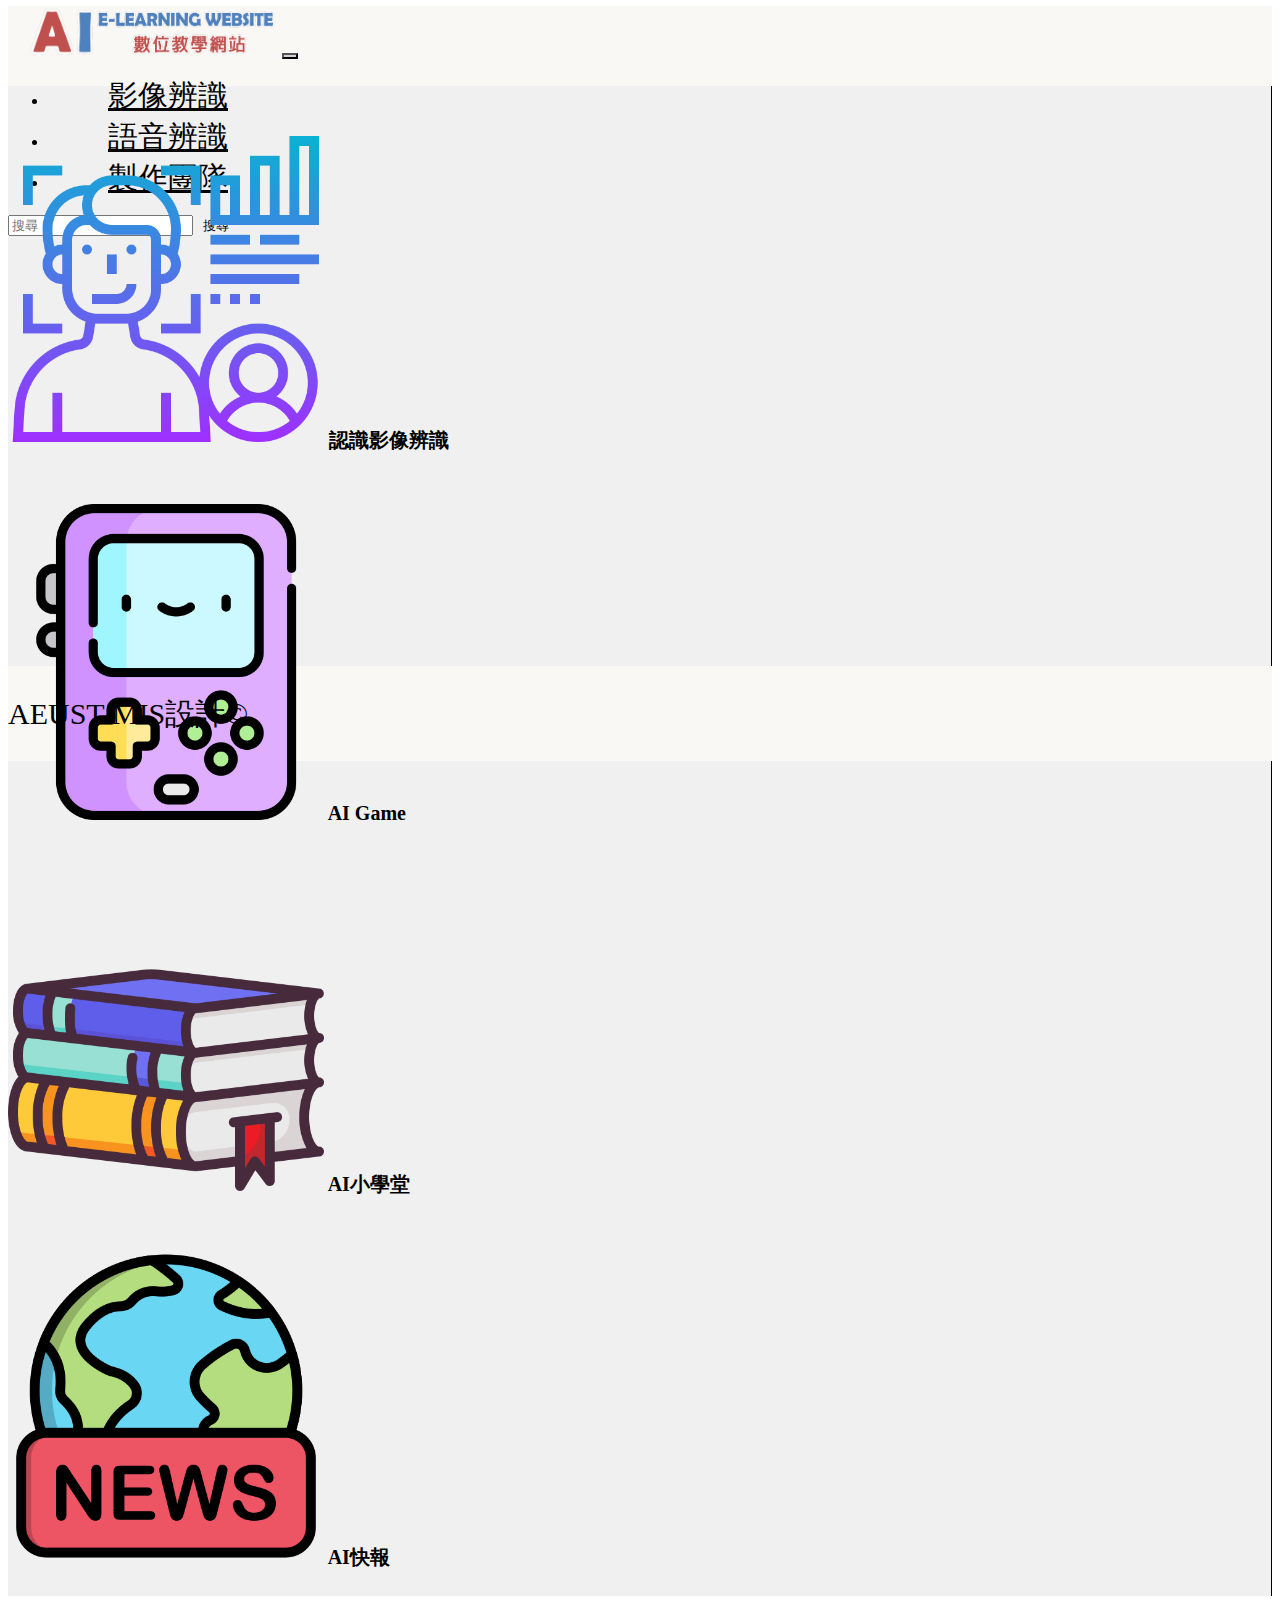
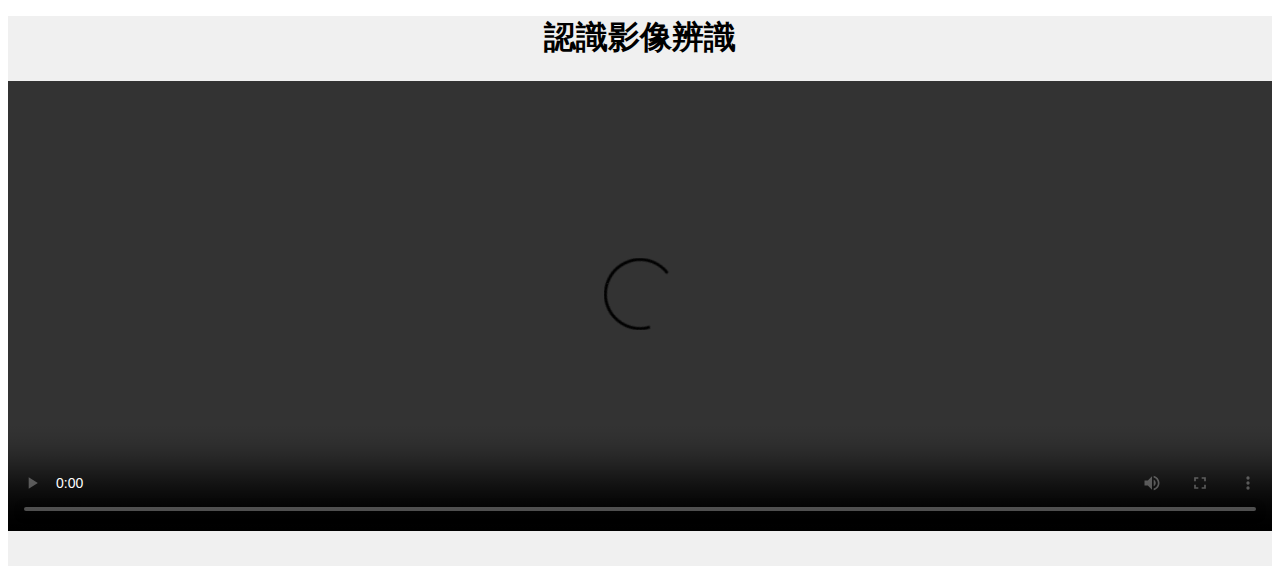
==== Video.html @ a8a17c9b "0914" ====
<!DOCTYPE html>
<html>

<head>
    <title>AI人工智慧教學網</title>
    <meta charset="UTF-8">
    <!-- 響應式網站 -->
    <meta name="viewport" content="width=device-width, initial-scale=1.0">
    <link rel="shortcut icon" href="images/LOGO.png" type="image/x-icon">
    <!-- Boostrap5.0 導入程式 -->
    <link href="https://cdn.jsdelivr.net/npm/bootstrap@5.0.1/dist/css/bootstrap.min.css" rel="stylesheet"
        integrity="sha384-+0n0xVW2eSR5OomGNYDnhzAbDsOXxcvSN1TPprVMTNDbiYZCxYbOOl7+AMvyTG2x" crossorigin="anonymous">
    <script src="https://cdn.jsdelivr.net/npm/bootstrap@5.0.1/dist/js/bootstrap.bundle.min.js"
        integrity="sha384-gtEjrD/SeCtmISkJkNUaaKMoLD0//ElJ19smozuHV6z3Iehds+3Ulb9Bn9Plx0x4"
        crossorigin="anonymous"></script>

    <!-- 連結導覽列CSS -->
    <!-- 連結內容CSS -->
    <link rel="stylesheet" href="css/main.css">

</head>

<body>
    <!-- 第一層 導覽列 -->
    <nav class="navbar navbar-expand-lg navbar-light">

        <div class="container-fluid">
            <!-- 品牌logo -->
            <a class="navbar-brand" href="index.html"><img width="250px" height="50px" src="images/big.png"></a>

            <!-- 第一部份：手機版 -->
            <button class="navbar-toggler" type="button" data-bs-toggle="collapse" data-bs-target="#linkbar">
                <span class="navbar-toggler-icon"></span>
            </button>

            <!-- 第二部份：桌上型電腦版 -->

            <div class="collapse navbar-collapse" id="linkbar">
                <!-- 列出內容 -->
                <ul class="navbar-nav me-auto">
                    <li class="nav-item">
                        <a class="nav-link" href="Video.html">影像辨識</a>
                    </li>
                    <li class="nav-item">
                        <a class="nav-link" href="Voice.html">語音辨識</a>
                    </li>
                    <li class="nav-item">
                        <a class="nav-link" href="team.html">製作團隊</a>
                    </li>
                </ul>
                <!-- 列出到右邊 -->
                <form style="width:300px;" class="input-group">
                    <input class="form-control me-3" type="search" placeholder="搜尋">
                    <button class="btn btn-success" type="submit">搜尋</button>

                </form>


            </div>



        </div>
    </nav>

    <!-- 第二層 三欄位內容 -->
    <div class="container-fluid">
        <div class="row content">
            <!-- 左邊欄位 -->
            <div class="col-sm-2 sidenav">
                <div class="page">
                    <a href="Video.html"><img src="images/image.png" title="認識影像辨識" id="icon" > 認識影像辨識</a>
                </div>
                <div class="page">
                    <a href="Videogame.html"><img src="images/game.png" title="AI Game" id="icon" > AI Game</a>
                </div>
                <div class="page">
                    <a href="Videoquiz.html"><img src="images/book.png" title="AI小學堂" id="icon"> AI小學堂</a>
                </div>
                <div class="page">
                    <a href="Videonews.html"><img src="images/news.png" title="AI快報" id="icon"> AI快報</a>
                </div>
            </div>
            <!-- 中間欄位 -->
            <div class="col-sm-10 main-content text-left">
                <h1>認識影像辨識</h1>
                <video controls>
                    <source src="/images/Video.mp4" type="video/mp4">
                </video>
            </div>
            <!-- 右邊欄位 -->


        </div>

    </div>

    </div>

    </div>

    <!-- 第三層 footer -->
    <footer class="container-fluid text-center" id="under">
        <p>AEUST-MIS設計&copy;
        </p>
    </footer>

</body>


</html>
---- css/main.css ----
.content {
    height: 550px;
    border: none;
}

nav {
    height: 80px;

}

.navbar {
    margin-top: -2px;
    width: 100%;
    z-index: 100;
}
.btn{
    border: none;
    background-color:#F0F0F0;
    color: black;
}
.btn:hover{
    color: black;
    background-color: rgb(209, 209, 209);
}
li a {
    color: black !important;
    margin-left: 40px;
    font-size: 30px;
}

li a:hover {
    background-color: rgb(209, 209, 209);

}

.navbar-toggler {
    background-color: lightgray;
}

.nav-link {
    padding: 20px;
    
}
.navbar-brand{
    margin-left: 20px;
    margin-top: 5px;
    margin-bottom: 5px;
    
}
.container-fluid {
    background-color:#FAF8F4;
}
nav .container-fluid {
    border-bottom: 1px solid black;
}

#icon{
    width: 25%;
}

h1,
h2,
h3,
h4,
h5,
p,
a {
    font-family: DFKai-sb;
    color: black;
}


#under {
    background-color: #FAF8F4;
    height: 95px;
    color: white;
    font-size: 30px;
    line-height: 95px;
    border: none;
}

.sidenav {
    padding-top: 20px;
    background-color: #f0f0f0;
    
}
.col-sm-2{
    border-right: 1px black solid;
}

.sidenav a {
    text-align: center;
    text-decoration: none;
    color: black;
    font-size: 22px;
    
}


.page {
    background-color: #f0f0f0;
    width: 100%;
    padding-top: 25px;
    padding-bottom: 25px;
    
}
.page a{
    font-weight: bolder;
    font-size: 20px;
}

.page:hover {
    background-color: rgb(209, 209, 209);;
    transition: 1s;
}

.main-content {
    background-color: #f0f0f0;
}

.main-content h1 {
    text-align: center;
    margin-top: 20px;
}

.ad {
    padding: 10px;
    margin: 10px;
    border: 1px solid rgb(97, 97, 97);
    border-radius: 10px;
}
video{
    width: 100%;
    height: 450px;
}
    @media (max-width:1280px) {
        .content {
            height: 550px;
        }
        .main-content {
            height: 550px;
        }
    }
    @media (max-width:992px) {
        .navbar{
            margin-top: -10px;
        }
    }
    
    @media (max-width:576px) {
        .main-content {
            height: 350px;
        }
        .container-fluid {
            background-color:#FAF8F4;
            width: 100%;
        }
        .col-sm-2{
            border-right: 0px black solid;
            border-bottom: 1px black solid;
        }
        .sidenav {
            height: auto;
            margin-left: auto;
            margin-right: auto;
        }

        .content {
            width: 100%;
            height: 750px;
            margin-left: auto;
            margin-right: auto;
        }
        .page {

            padding: 0;
            margin-bottom: 10px;
            margin-left: auto;
            margin-right: auto;
        }
        nav {
            height: 80px;
            width: 200px;
        }
        .nav-link {
            padding: 10px;
        }
        .row {
            width: 350px;
        }
        .input-group {
            padding-left: 50px;
            padding-bottom: 20px;
        }
        video{
            width: 100%;
            height: 200px;
        }
    }
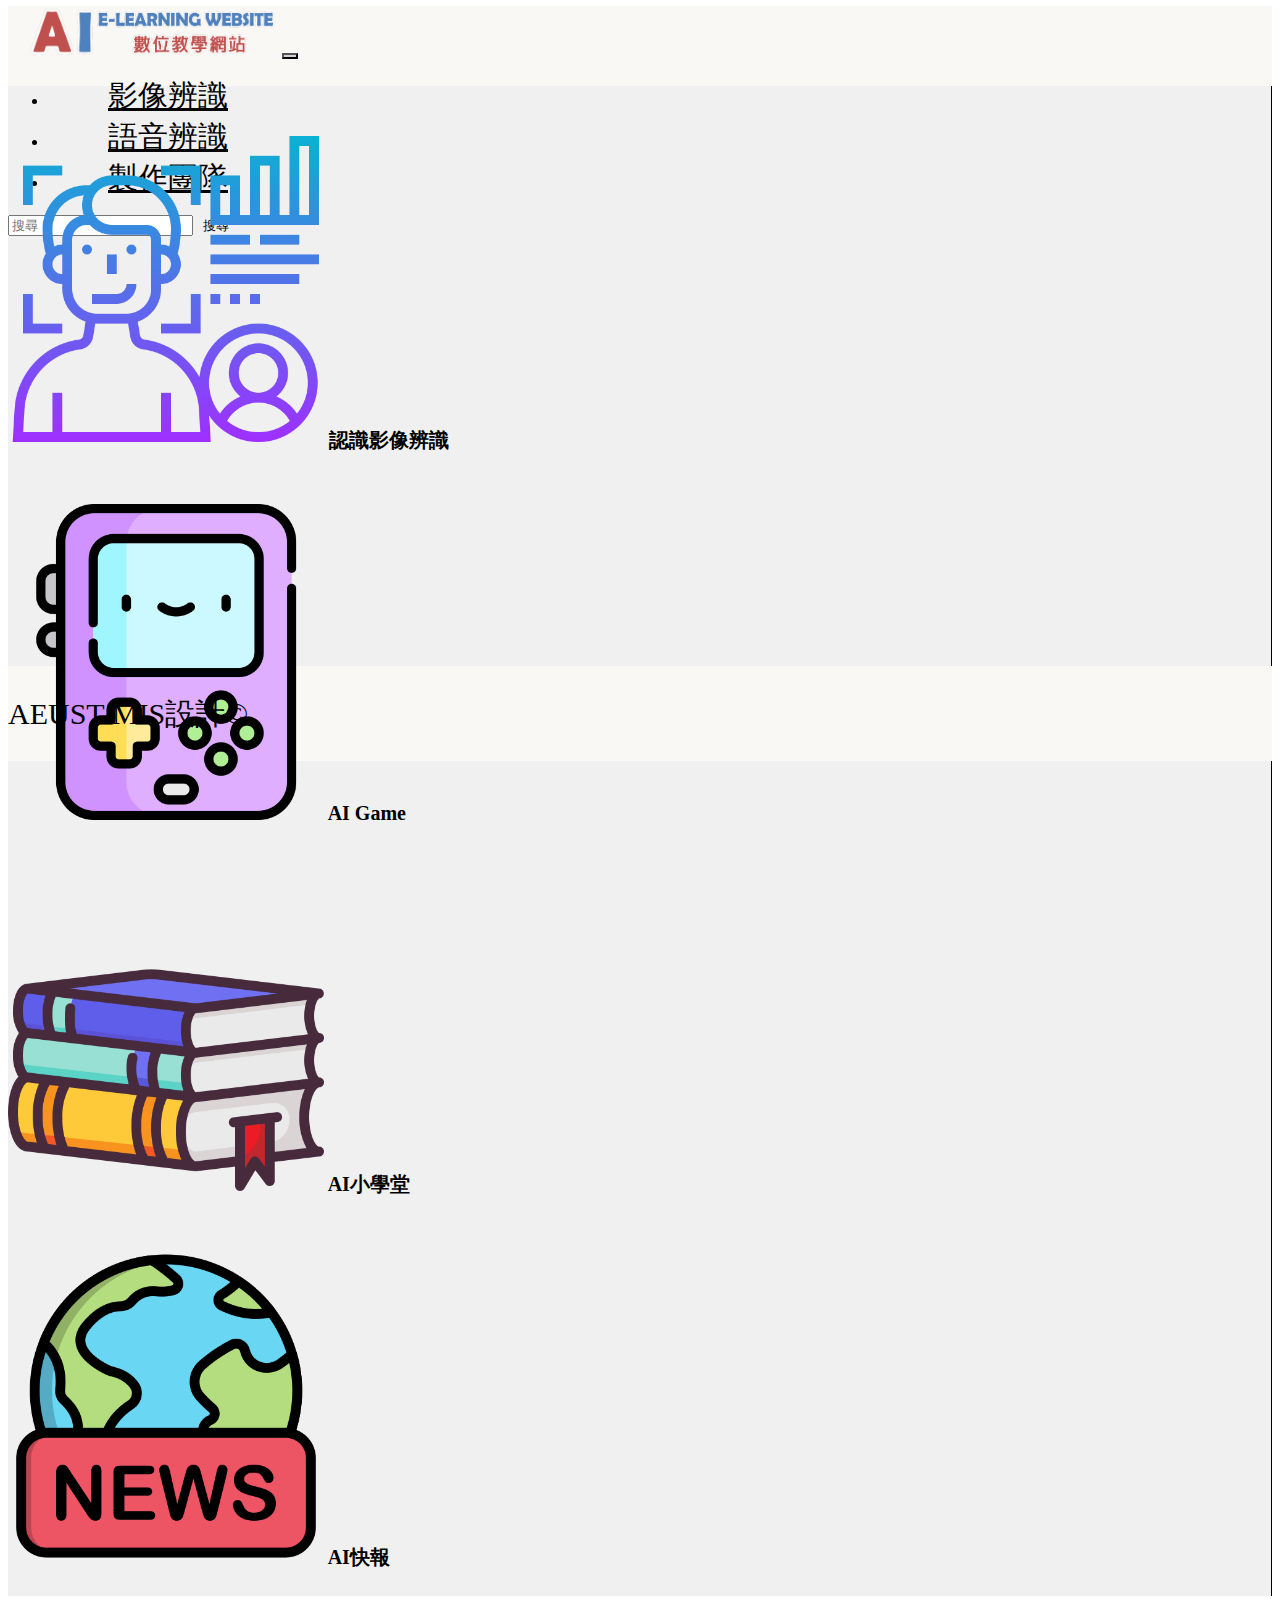
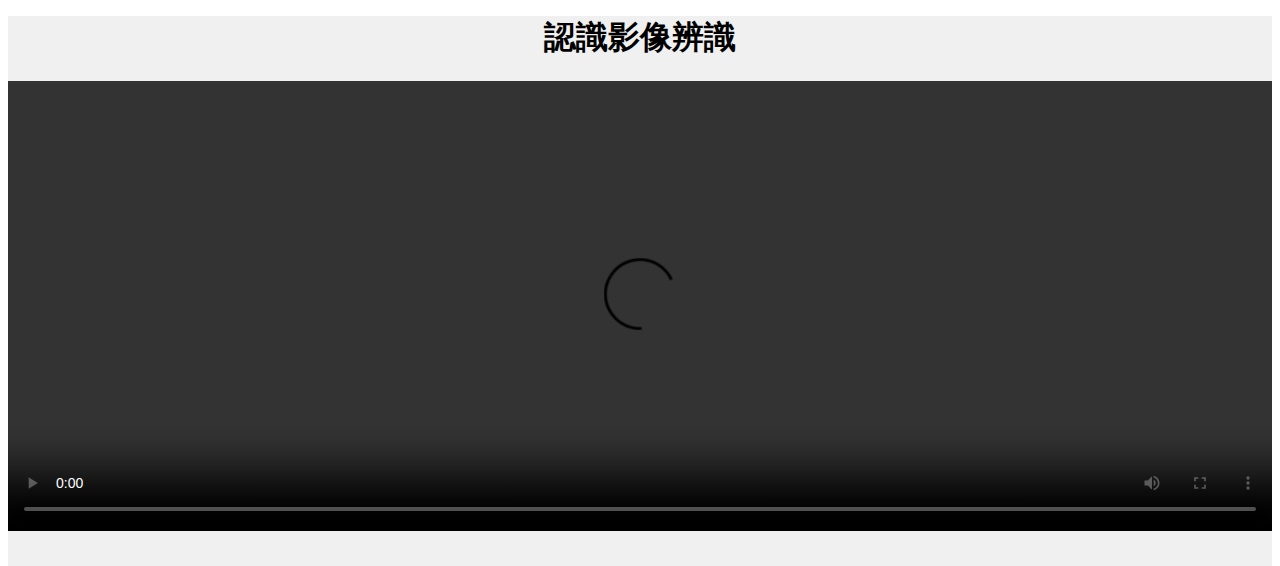
==== commit 183fd4e2: "0914-2" ====
--- a/Video.html
+++ b/Video.html
@@ -85,7 +85,7 @@
             <div class="col-sm-10 main-content text-left">
                 <h1>認識影像辨識</h1>
                 <video controls>
-                    <source src="/images/Video.mp4" type="video/mp4">
+                    <source src="images/Video.mp4" type="video/mp4">
                 </video>
             </div>
             <!-- 右邊欄位 -->
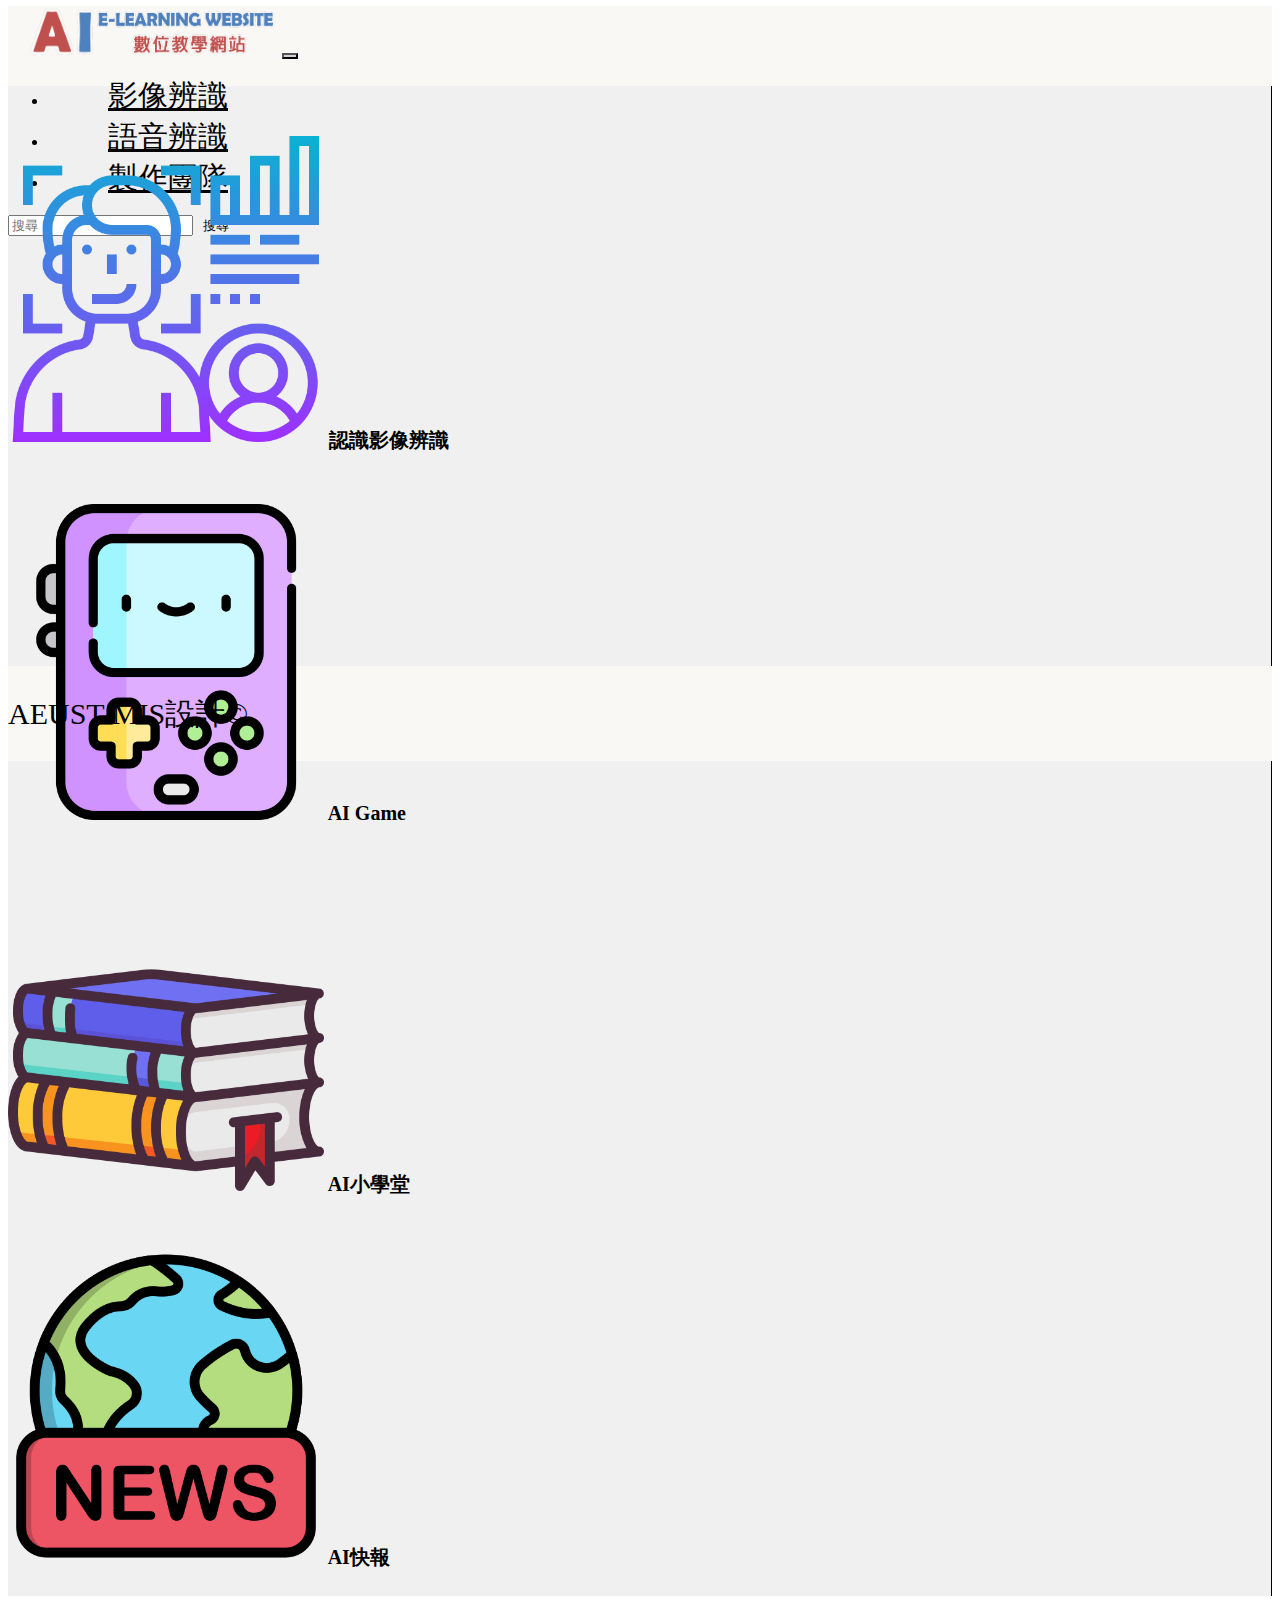
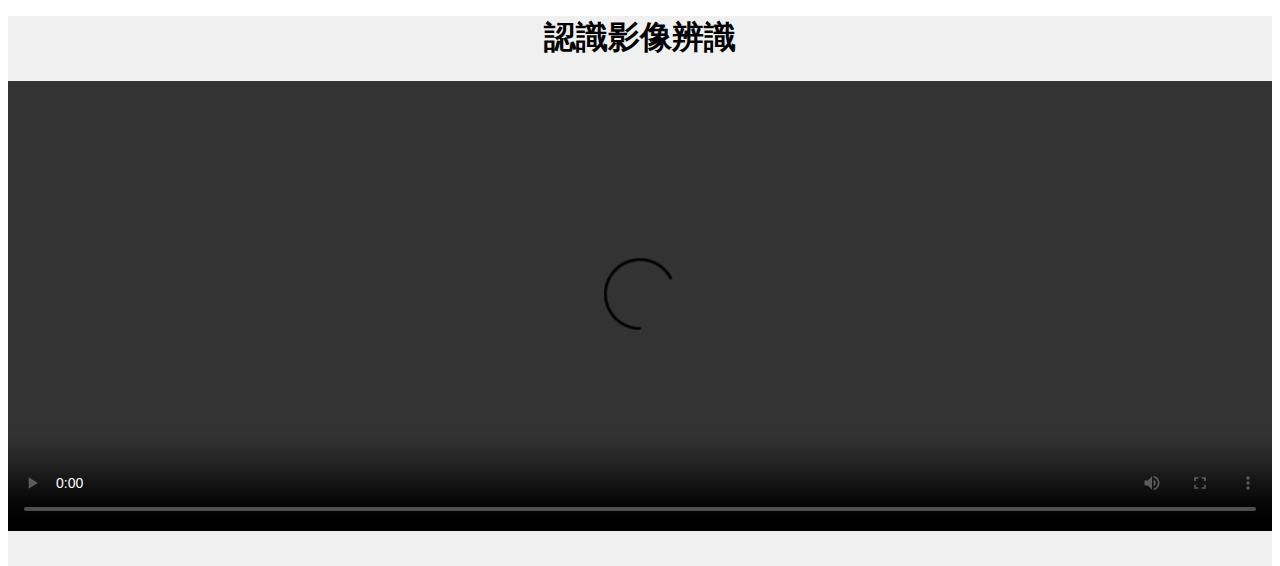
==== commit 2333d884: "0920" ====
--- a/Video.html
+++ b/Video.html
@@ -89,22 +89,15 @@
                 </video>
             </div>
             <!-- 右邊欄位 -->
-
-
         </div>
-
     </div>
-
     </div>
-
     </div>
-
     <!-- 第三層 footer -->
     <footer class="container-fluid text-center" id="under">
         <p>AEUST-MIS設計&copy;
         </p>
     </footer>
-
 </body>
 
 
--- a/css/main.css
+++ b/css/main.css
@@ -1,5 +1,5 @@
 .content {
-    height: 550px;
+    height: 750px;
     border: none;
 }
 
@@ -131,14 +131,18 @@
 }
 video{
     width: 100%;
-    height: 450px;
-}
-    @media (max-width:1280px) {
+    height: 650px;
+}
+    @media (max-width:1400px) {
         .content {
             height: 550px;
         }
         .main-content {
             height: 550px;
+        }
+        video{
+            width: 100%;
+            height: 450px;
         }
     }
     @media (max-width:992px) {
